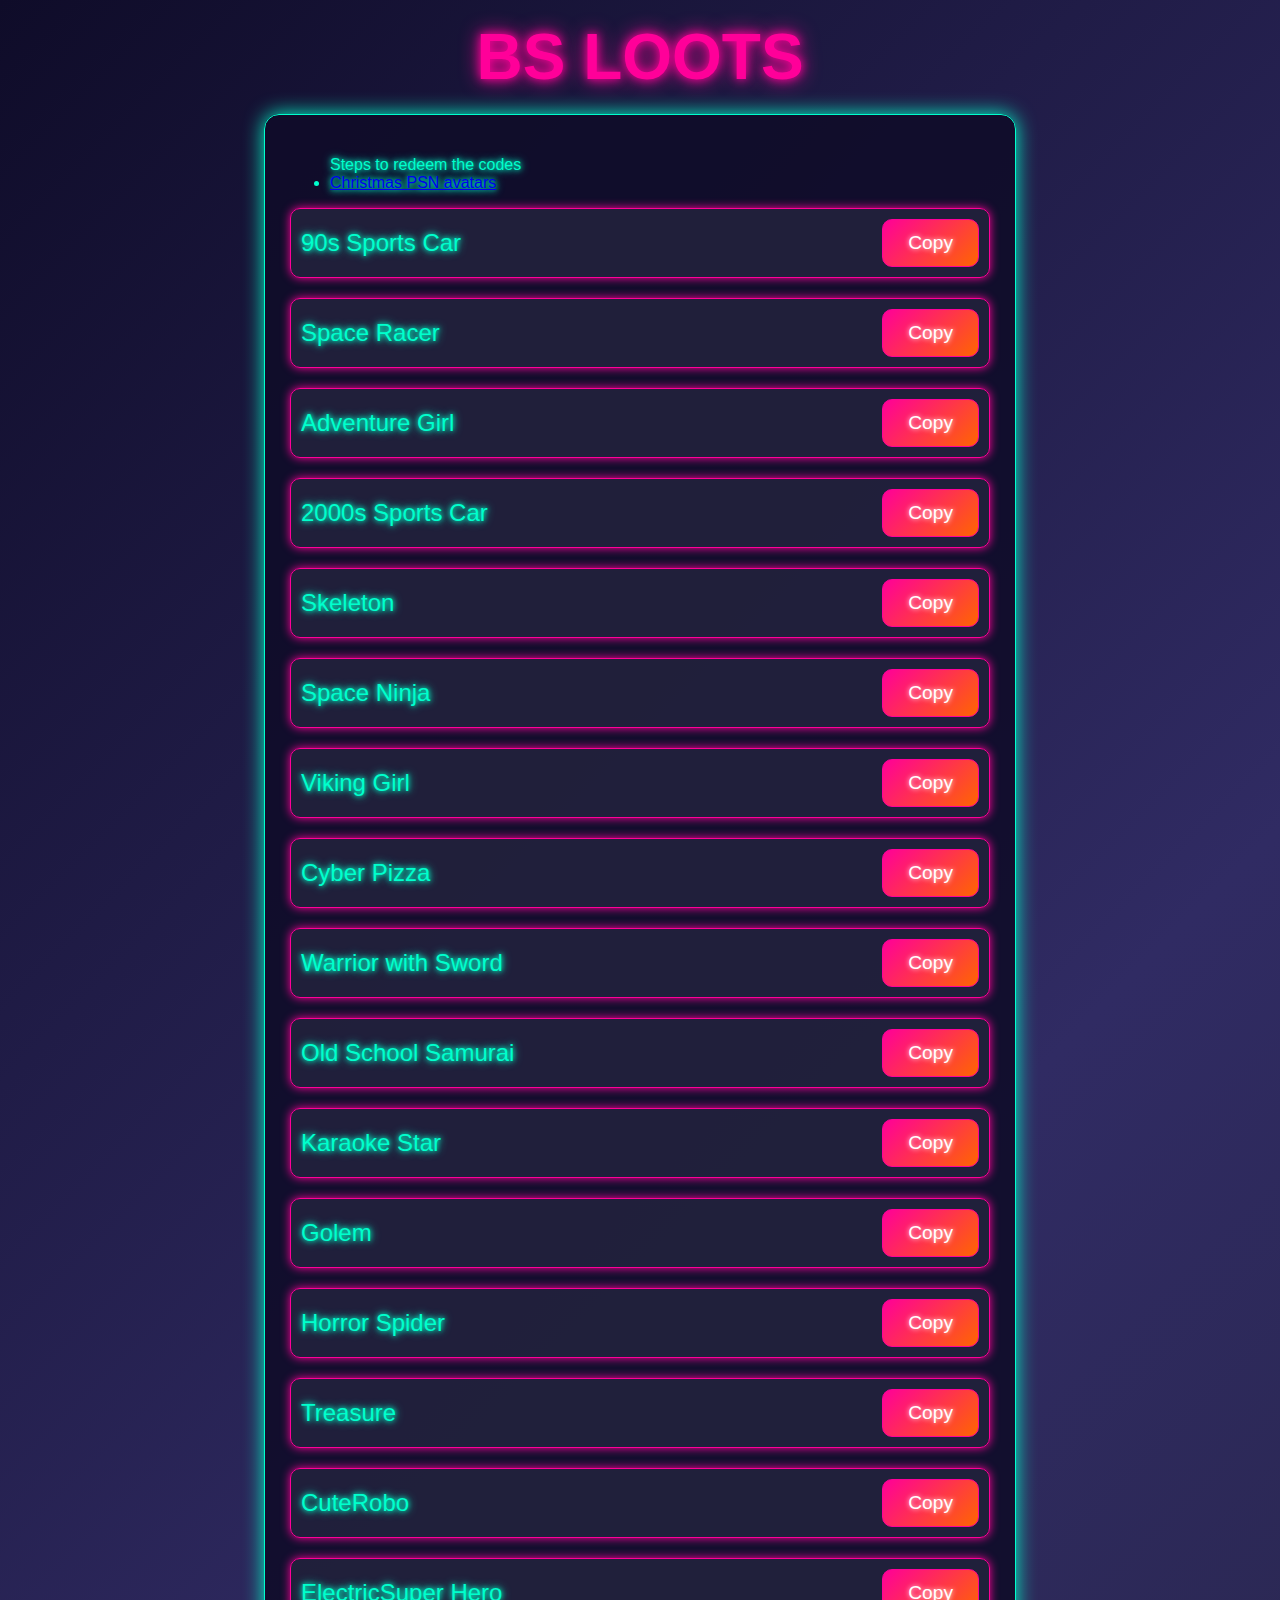
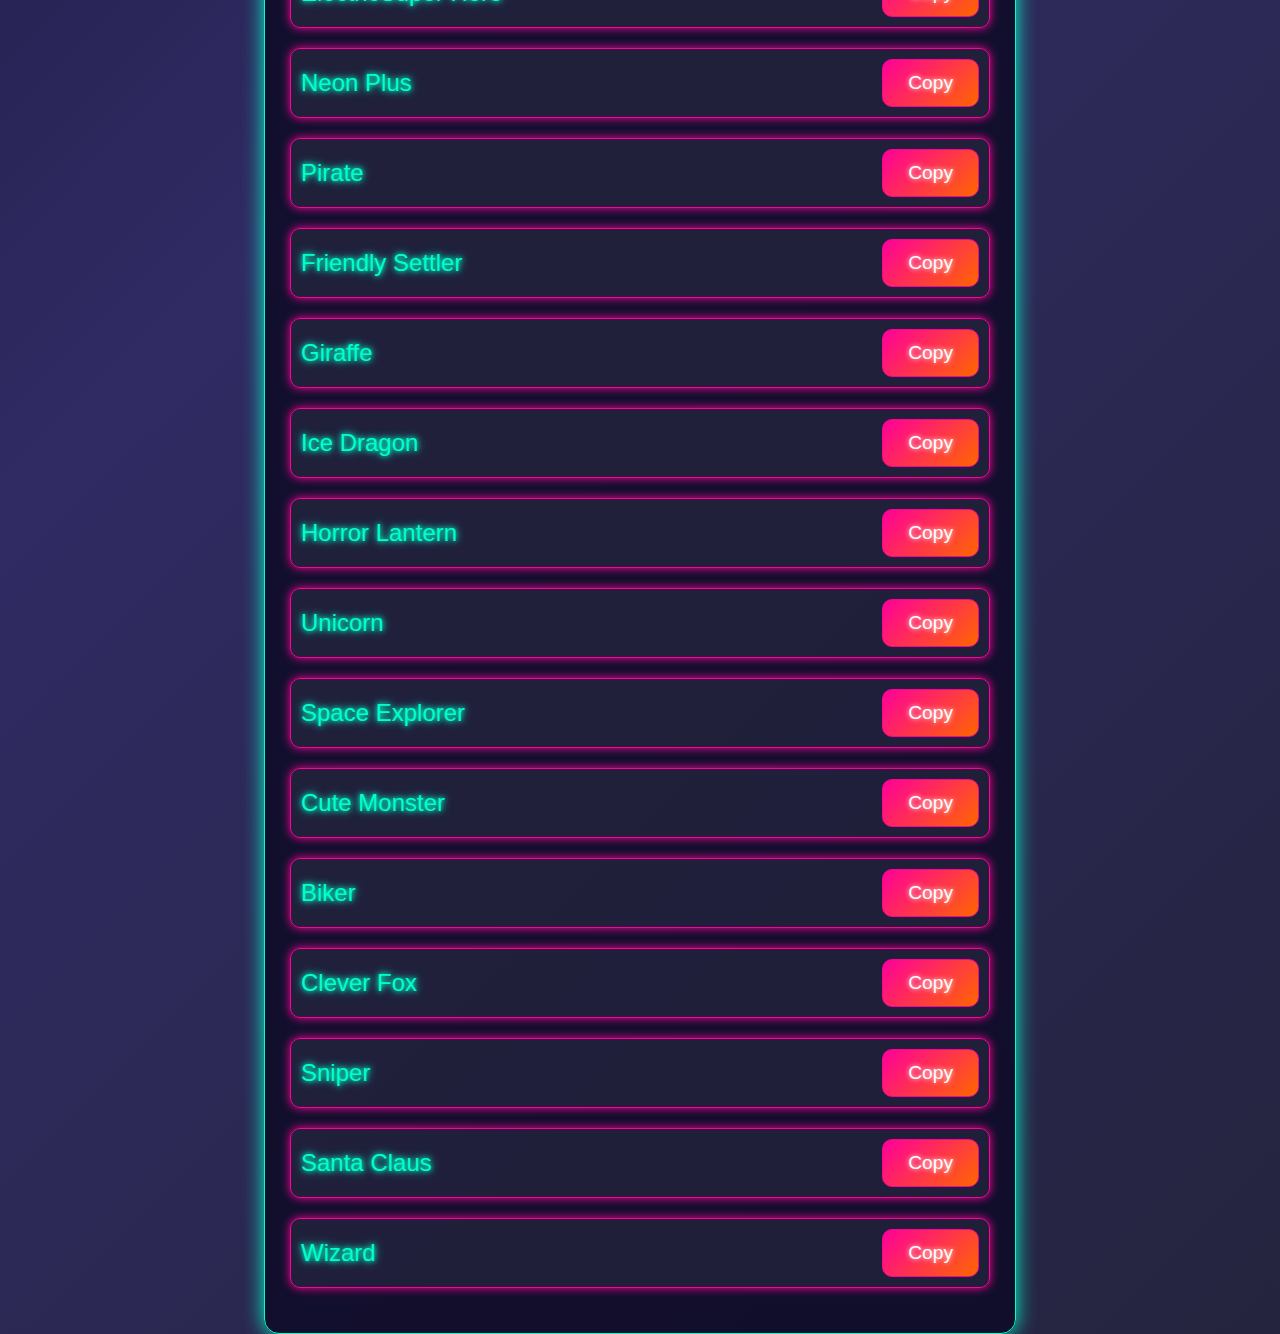
==== index.html @ 9e872119 "commit at Wed Dec 25 01:36:02 AM IST 2024" ====
<!DOCTYPE html>
<html lang="en">
<head>
    <meta charset="UTF-8">
    <meta name="viewport" content="width=device-width, initial-scale=1.0">
    <title>BS Loots</title>
    <link rel="stylesheet" href="styles.css">
</head>
<body>
    <h1>BS Loots</h1>
    <div class="avatar-list">
	<ul> Steps to redeem the codes
				<li><a href="https://bhu1-103.github.io/idk/index2.html">Christmas PSN avatars</a></li>
	</ul>

        <script src="scripts.js"></script>
    </div>
</body>
</html>
---- styles.css ----
body {
    background: linear-gradient(135deg, #0f0c29, #302b63, #24243e);
    font-family: 'Orbitron', sans-serif;
    color: #00ffcc;
    margin: 0;
    padding: 0;
    display: flex;
    flex-direction: column;
    align-items: center;
    justify-content: flex-start;
    min-height: 100vh;
    text-shadow: 0 0 5px #00ffcc, 0 0 10px #00ffcc;
}

h1 {
    font-size: 4em;
    margin: 20px 0;
    text-transform: uppercase;
    color: #ff0099;
    text-shadow: 0 0 10px #ff0099, 0 0 20px #ff0099;
}

iframe {
    margin: 20px 0;
    border: none;
    border-radius: 15px;
    width: 85%;
    max-width: 900px;
    height: 500px;
    box-shadow: 0 0 15px #00ffcc, 0 0 25px #00ffcc;
}

.avatar-list {
    width: 85%;
    max-width: 700px;
    background: rgba(15, 12, 41, 0.9);
    border: 1px solid #00ffcc;
    border-radius: 15px;
    padding: 25px;
    overflow-y: auto;
    box-shadow: 0 0 20px #00ffcc;
}

.avatar-item {
    display: flex;
    justify-content: space-between;
    align-items: center;
    margin-bottom: 20px;
    padding: 10px;
    background: rgba(36, 36, 62, 0.8);
    border: 1px solid #ff0099;
    border-radius: 10px;
    box-shadow: 0 0 10px #ff0099;
}

.avatar-item span {
    font-size: 1.5em;
    color: #00ffcc;
}

.copy-button {
    background: linear-gradient(135deg, #ff0099, #ff6600);
    border: 1px solid #ff0099;
    color: #fff;
    padding: 12px 25px;
    cursor: pointer;
    font-size: 1.2em;
    border-radius: 10px;
    transition: all 0.3s;
    text-shadow: 0 0 5px #fff;
}

.copy-button:hover {
    background: linear-gradient(135deg, #ff6600, #ff0099);
    box-shadow: 0 0 15px #ff0099, 0 0 25px #ff6600;
    transform: scale(1.05);
}
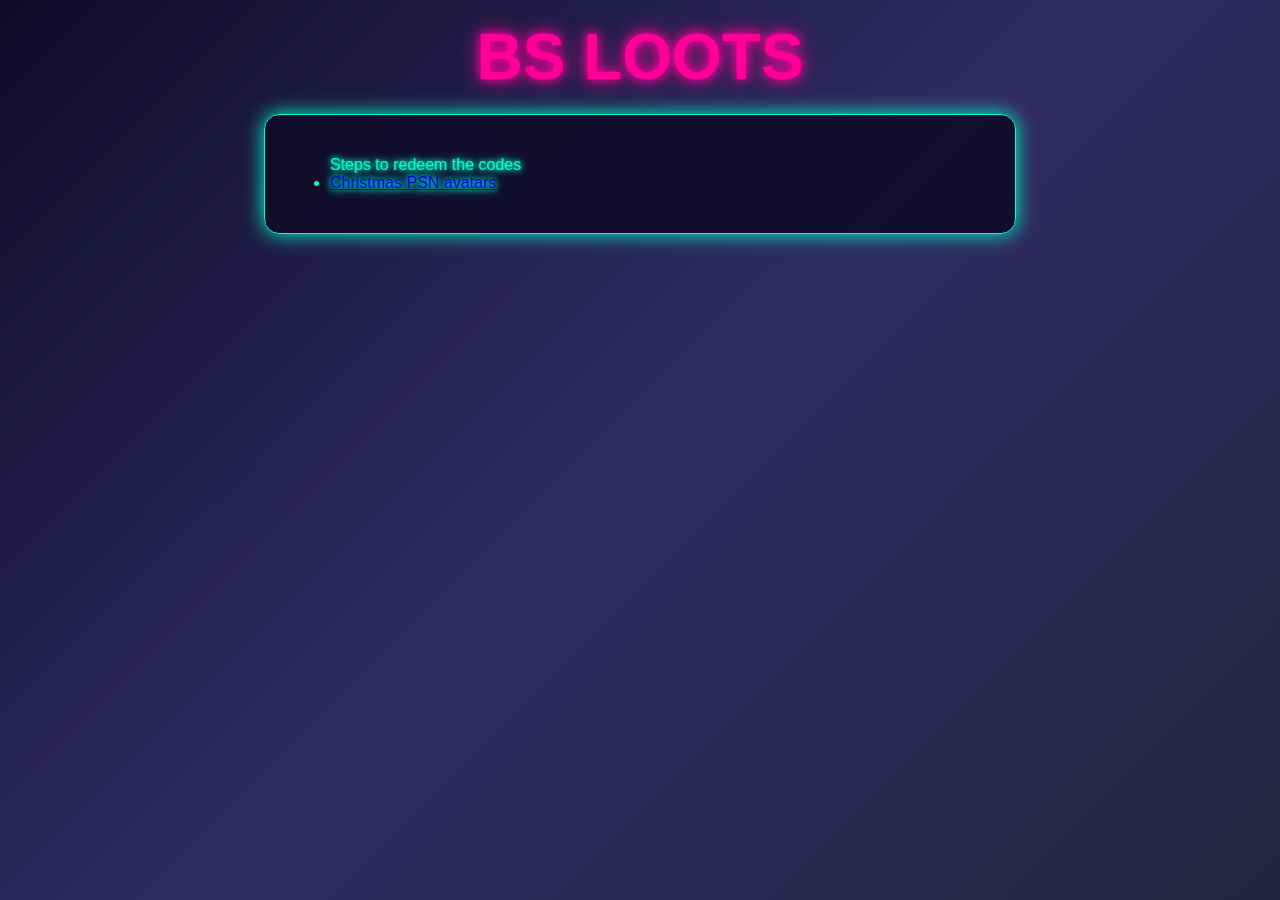
==== commit eb0ca046: "commit at Wed Dec 25 01:37:06 AM IST 2024" ====
--- a/index.html
+++ b/index.html
@@ -13,7 +13,6 @@
 				<li><a href="https://bhu1-103.github.io/idk/index2.html">Christmas PSN avatars</a></li>
 	</ul>
 
-        <script src="scripts.js"></script>
     </div>
 </body>
 </html>
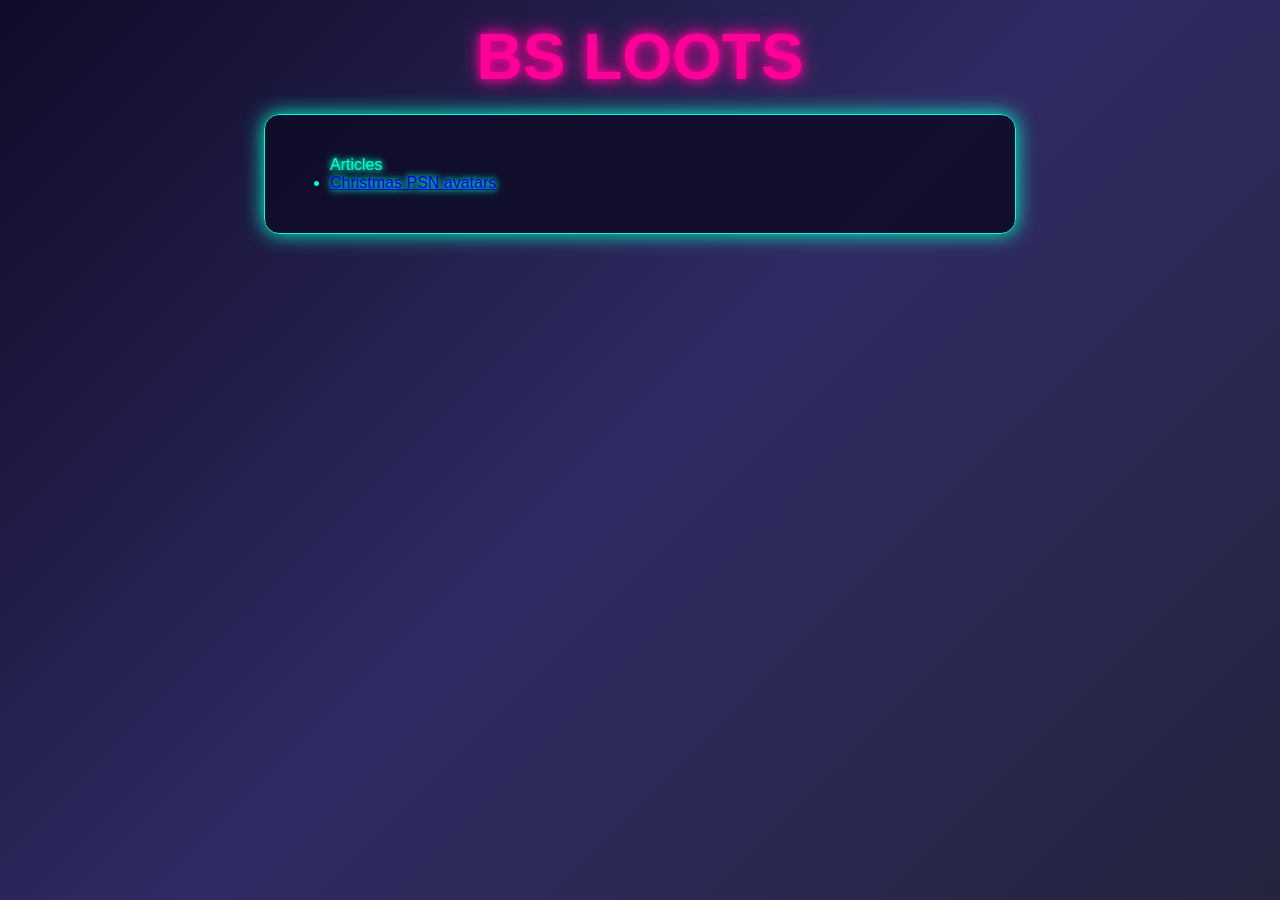
==== commit 134de8f1: "commit at Wed Dec 25 01:39:45 AM IST 2024" ====
--- a/index.html
+++ b/index.html
@@ -9,7 +9,7 @@
 <body>
     <h1>BS Loots</h1>
     <div class="avatar-list">
-	<ul> Steps to redeem the codes
+	<ul> Articles
 				<li><a href="https://bhu1-103.github.io/idk/index2.html">Christmas PSN avatars</a></li>
 	</ul>
 
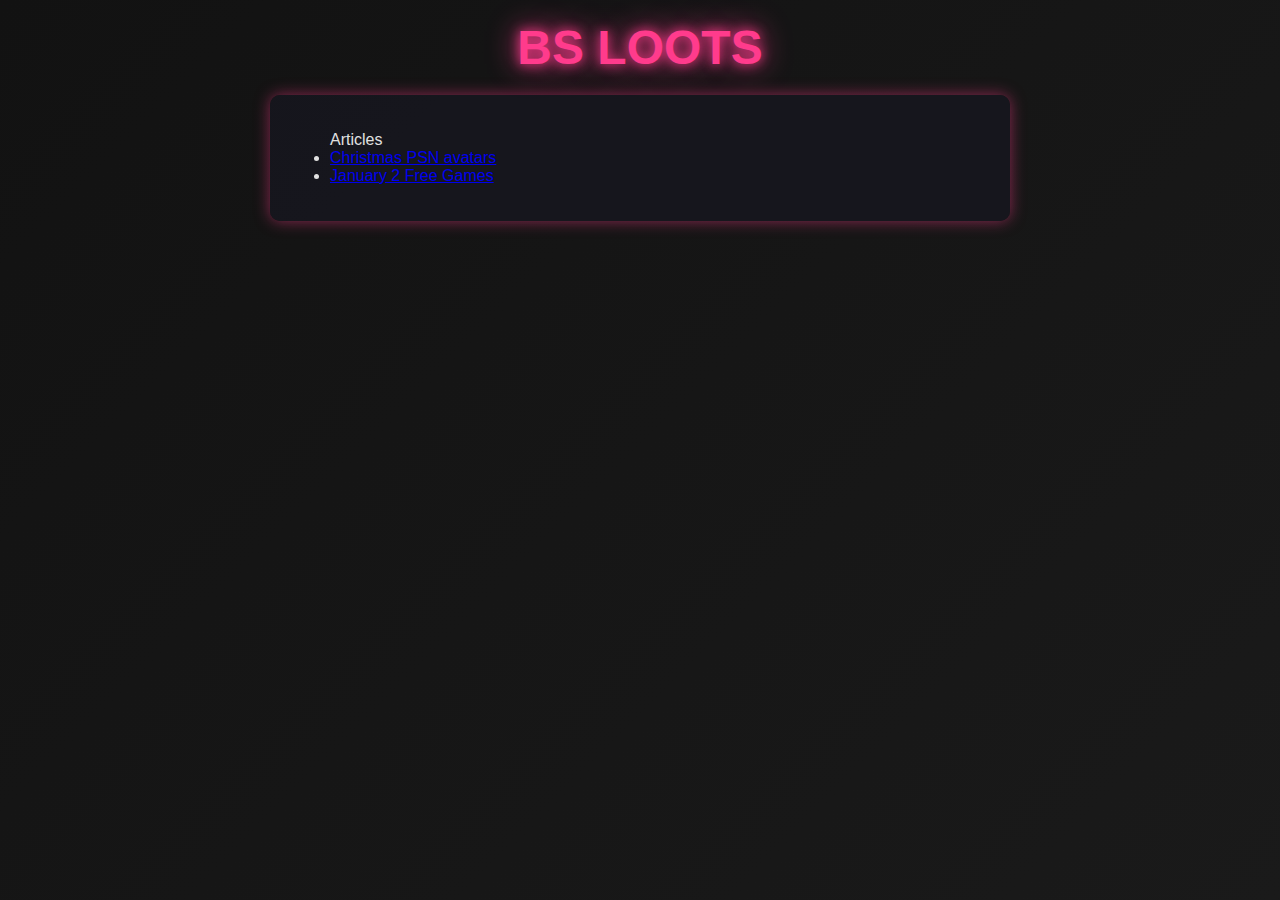
==== commit e67b3dce: "Fri Jan  3 12:08:36 AM IST 2025" ====
--- a/index.html
+++ b/index.html
@@ -10,7 +10,8 @@
     <h1>BS Loots</h1>
     <div class="avatar-list">
 	<ul> Articles
-				<li><a href="https://bhu1-103.github.io/idk/index2.html">Christmas PSN avatars</a></li>
+				<li><a href="https://bhu1-103.github.io/idk/christmas-avatars.html">Christmas PSN avatars</a></li>
+				<li><a href="https://bhu1-103.github.io/idk/02-01-25.html">January 2 Free Games</a></li>
 	</ul>
 
     </div>
--- a/styles.css
+++ b/styles.css
@@ -1,7 +1,7 @@
 body {
-    background: linear-gradient(135deg, #0f0c29, #302b63, #24243e);
+    background: linear-gradient(135deg, #121212, #1a1a1a);
     font-family: 'Orbitron', sans-serif;
-    color: #00ffcc;
+    color: #e1e1e1;
     margin: 0;
     padding: 0;
     display: flex;
@@ -9,69 +9,64 @@
     align-items: center;
     justify-content: flex-start;
     min-height: 100vh;
-    text-shadow: 0 0 5px #00ffcc, 0 0 10px #00ffcc;
 }
 
 h1 {
-    font-size: 4em;
+    font-size: 3em;
     margin: 20px 0;
     text-transform: uppercase;
-    color: #ff0099;
-    text-shadow: 0 0 10px #ff0099, 0 0 20px #ff0099;
+    color: #ff3b8c;
+    text-shadow: 0 0 12px #ff3b8c, 0 0 30px #ff3b8c;
 }
 
 iframe {
     margin: 20px 0;
     border: none;
-    border-radius: 15px;
-    width: 85%;
-    max-width: 900px;
-    height: 500px;
-    box-shadow: 0 0 15px #00ffcc, 0 0 25px #00ffcc;
+    border-radius: 10px;
+    width: 90%;
+    max-width: 800px;
+    height: 450px;
+    box-shadow: 0 0 15px rgba(255, 59, 140, 0.4);
 }
 
 .avatar-list {
-    width: 85%;
+    width: 90%;
     max-width: 700px;
-    background: rgba(15, 12, 41, 0.9);
-    border: 1px solid #00ffcc;
-    border-radius: 15px;
-    padding: 25px;
+    background: rgba(22, 22, 30, 0.9);
+    padding: 20px;
     overflow-y: auto;
-    box-shadow: 0 0 20px #00ffcc;
+    box-shadow: 0 0 15px rgba(255, 59, 140, 0.5);
+    border-radius: 10px;
 }
 
 .avatar-item {
     display: flex;
     justify-content: space-between;
     align-items: center;
-    margin-bottom: 20px;
-    padding: 10px;
-    background: rgba(36, 36, 62, 0.8);
-    border: 1px solid #ff0099;
-    border-radius: 10px;
-    box-shadow: 0 0 10px #ff0099;
+    margin-bottom: 15px;
+    padding: 12px;
+    background: rgba(35, 35, 47, 0.8);
+    border-radius: 8px;
 }
 
 .avatar-item span {
-    font-size: 1.5em;
-    color: #00ffcc;
+    font-size: 1.2em;
+    color: #e1e1e1;
 }
 
 .copy-button {
-    background: linear-gradient(135deg, #ff0099, #ff6600);
-    border: 1px solid #ff0099;
+    background: linear-gradient(135deg, #ff3b8c, #ff80aa);
+    border: none;
     color: #fff;
-    padding: 12px 25px;
+    padding: 12px 20px;
     cursor: pointer;
-    font-size: 1.2em;
-    border-radius: 10px;
-    transition: all 0.3s;
-    text-shadow: 0 0 5px #fff;
+    font-size: 1.1em;
+    border-radius: 6px;
+    transition: background 0.3s, transform 0.3s;
 }
 
 .copy-button:hover {
-    background: linear-gradient(135deg, #ff6600, #ff0099);
-    box-shadow: 0 0 15px #ff0099, 0 0 25px #ff6600;
+    background: linear-gradient(135deg, #ff80aa, #ff3b8c);
     transform: scale(1.05);
 }
+
